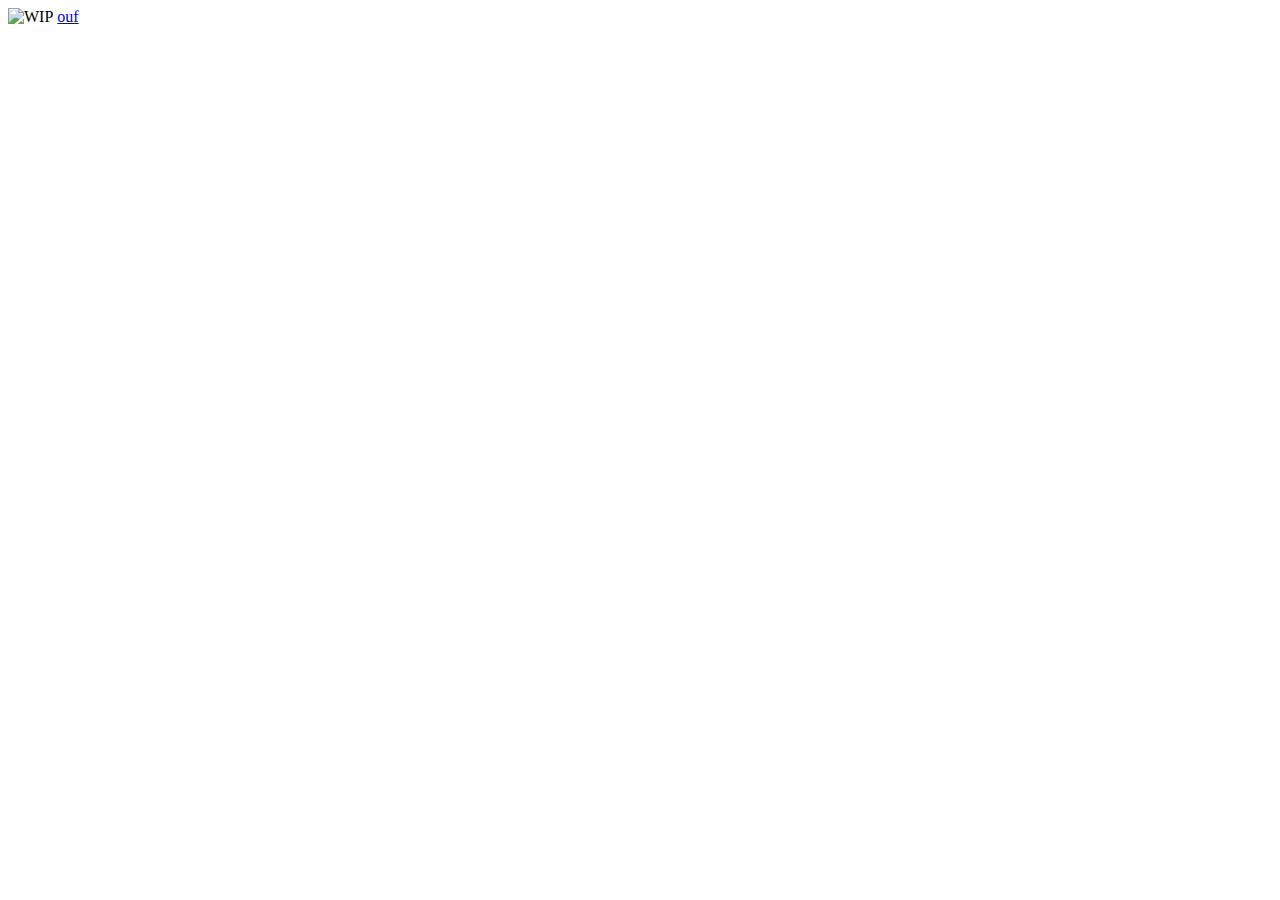
==== index.html @ 1f527f54 "Update index.html" ====
<!doctype html>

<html lang="en">
<head>
  <meta charset="utf-8">

  <title>The HTML5 Herald</title>
  <meta name="description" content="The HTML5 Herald">
  <meta name="author" content="SitePoint">

  <link rel="stylesheet" href="css/styles.css?v=1.0">

</head>

<body>
  <img src="https://logistique-pour-tous.fr/wp-content/uploads/2016/12/WIP_3.png" alt="WIP">
  <a href="test.html"> ouf </a>
  <script src="js/scripts.js"></script>
</body>
</html>
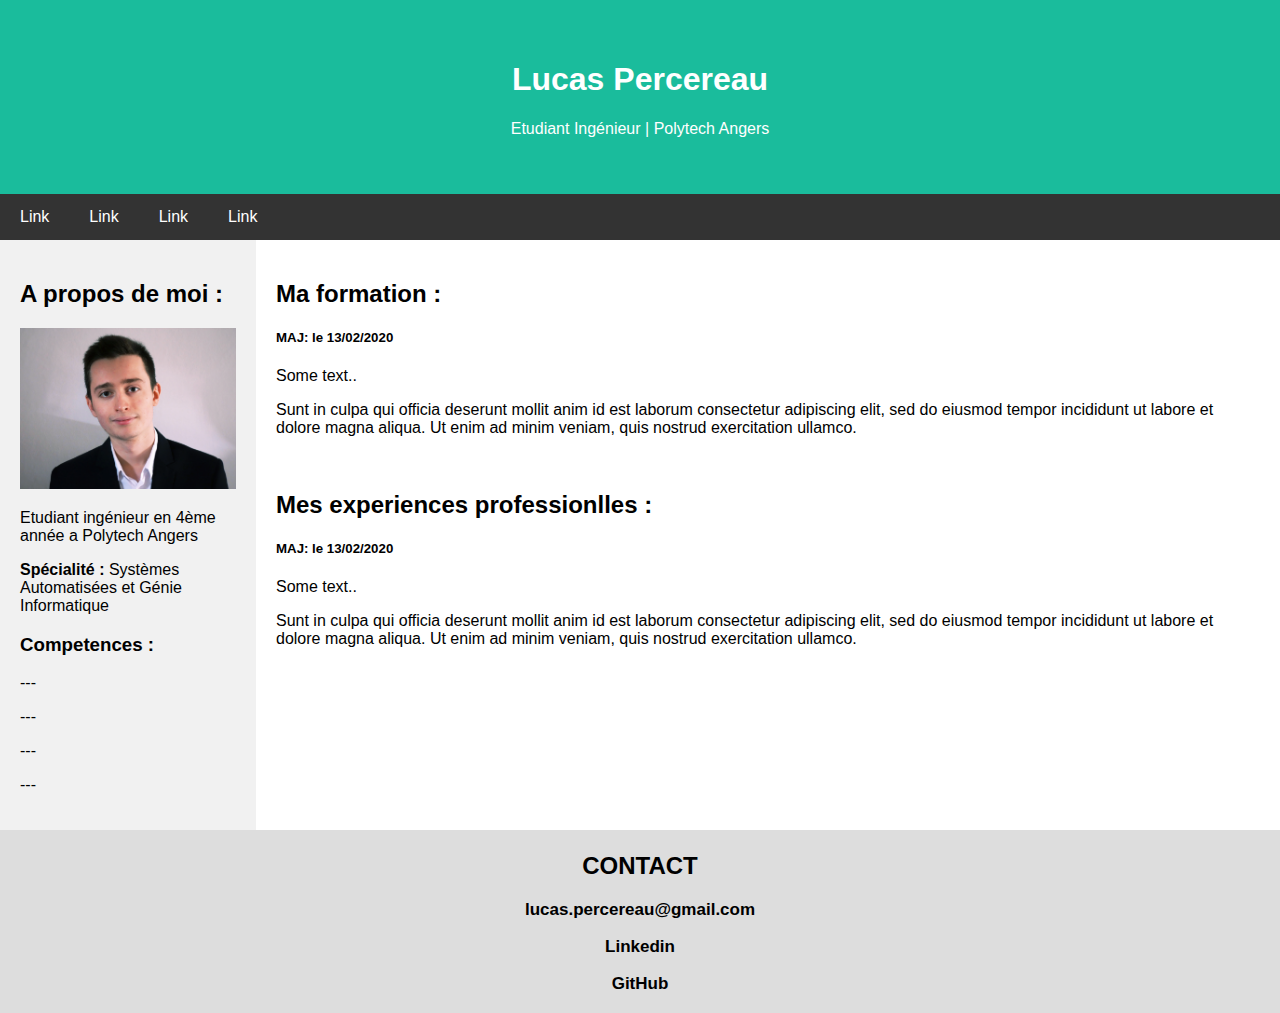
==== commit c069e34e: "feuille css" ====
--- a/index.html
+++ b/index.html
@@ -1,20 +1,61 @@
-<!doctype html>
 
-<html lang="en">
-<head>
-  <meta charset="utf-8">
+<!DOCTYPE html>
+<html>
+	<head>
+		<title>Page Title</title>
+		<link rel="stylesheet" type="text/css" href="cssIndex.css">
+		<meta charset="UTF-8">
+		<meta name="viewport" content="width=device-width, initial-scale=1">
+	</head>
+	<body>
 
-  <title>The HTML5 Herald</title>
-  <meta name="description" content="The HTML5 Herald">
-  <meta name="author" content="SitePoint">
+	<!-- Header -->
+	<div class="header">
+	  <h1>Lucas Percereau</h1>
+	  <p>Etudiant Ingénieur | Polytech Angers</p>
+	</div>
 
-  <link rel="stylesheet" href="css/styles.css?v=1.0">
+	<!-- Navigation Bar -->
+	<div class="navbar">
+	  <a href="#">Link</a>
+	  <a href="#">Link</a>
+	  <a href="#">Link</a>
+	  <a href="#">Link</a>
+	</div>
 
-</head>
+	<!-- The flexible grid (content) -->
+	<div class="row">
+	  <div class="side">
+	    <h2>A propos de moi :</h2>
+	    <img class="img" src="pp.png"alt="photo de profil">
+	    <p>Etudiant ingénieur en 4ème année a Polytech Angers</p>
+	    <p><b>Spécialité : </b>Systèmes Automatisées et Génie Informatique</p>
+	    <h3>Competences :</h3>
+	    <p>---</p>
+	    <p>---</p>
+	    <p>---</p>
+	    <p>---</p>    
+	  </div>
+	  <div class="main">
+	    <h2>Ma formation : </h2>
+	    <h5>MAJ: le 13/02/2020</h5>
+	    <p>Some text..</p>
+	    <p>Sunt in culpa qui officia deserunt mollit anim id est laborum consectetur adipiscing elit, sed do eiusmod tempor incididunt ut labore et dolore magna aliqua. Ut enim ad minim veniam, quis nostrud exercitation ullamco.</p>
+	    <br>
+	    <h2>Mes experiences professionlles :</h2>
+	    <h5>MAJ: le 13/02/2020</h5>
+	    <p>Some text..</p>
+	    <p>Sunt in culpa qui officia deserunt mollit anim id est laborum consectetur adipiscing elit, sed do eiusmod tempor incididunt ut labore et dolore magna aliqua. Ut enim ad minim veniam, quis nostrud exercitation ullamco.</p>
+	  </div>
+	</div>
 
-<body>
-  <img src="https://logistique-pour-tous.fr/wp-content/uploads/2016/12/WIP_3.png" alt="WIP">
-  <a href="test.html"> ouf </a>
-  <script src="js/scripts.js"></script>
-</body>
+	<!-- Footer -->
+	<div class="footer">
+	  <h2>CONTACT</h1>
+	  <h3>lucas.percereau@gmail.com</h3>
+	  <h3><a href="https://www.linkedin.com/in/lucas-percereau/">Linkedin</a><h3>
+	  <h3><a href="https://github.com/LucasPercereau">GitHub</a></h3>
+	</div>
+
+	</body>
 </html>
--- a/cssIndex.css
+++ b/cssIndex.css
@@ -0,0 +1,93 @@
+* {
+  box-sizing: border-box;
+}
+
+/* Style the body */
+body {
+  font-family: Arial;
+  margin: 0;
+}
+
+/* Header/logo Title */
+.header {
+  padding: 40px;
+  text-align: center;
+  background: #1abc9c;
+  color: white;
+}
+
+/* Style the top navigation bar */
+.navbar {
+  display: flex;
+  background-color: #333;
+}
+
+/* Style the navigation bar links */
+.navbar a {
+  color: white;
+  padding: 14px 20px;
+  text-decoration: none;
+  text-align: center;
+}
+.navbar a:hover {
+  background-color: #ddd;
+  color: black;
+}
+
+/* Column container */
+.row {  
+  display: flex;
+  flex-wrap: wrap;
+}
+
+/* Create two unequal columns that sits next to each other */
+/* Sidebar/left column */
+.side {
+  flex: 20%;
+  background-color: #f1f1f1;
+  padding: 20px;
+}
+
+/* Main column */
+.main {
+  flex: 80%;
+  background-color: white;
+  padding: 20px;
+}
+
+/* Fake image, just for this example */
+.fakeimg {
+  background-color: #aaa;
+  width: 100%;
+  padding: 20px;
+}
+.img {
+  max-width: 100%;
+}
+
+/* Footer */
+.footer {
+  padding: 2px;
+  text-align: center;
+  background: #ddd;
+}
+.footer a {
+  color: black;
+  text-decoration: none;
+}
+.footer h3 {
+  color: black;
+  text-align: center;
+  font-size: 17px;
+}
+.footer a:hover {
+  background-color: #AAA7A7;
+  color: white;
+}
+
+/* Responsive layout - when the screen is less than 700px wide, make the two columns stack on top of each other instead of next to each other */
+@media screen and (max-width: 700px) {
+  .row, .navbar {   
+    flex-direction: column;
+  }
+}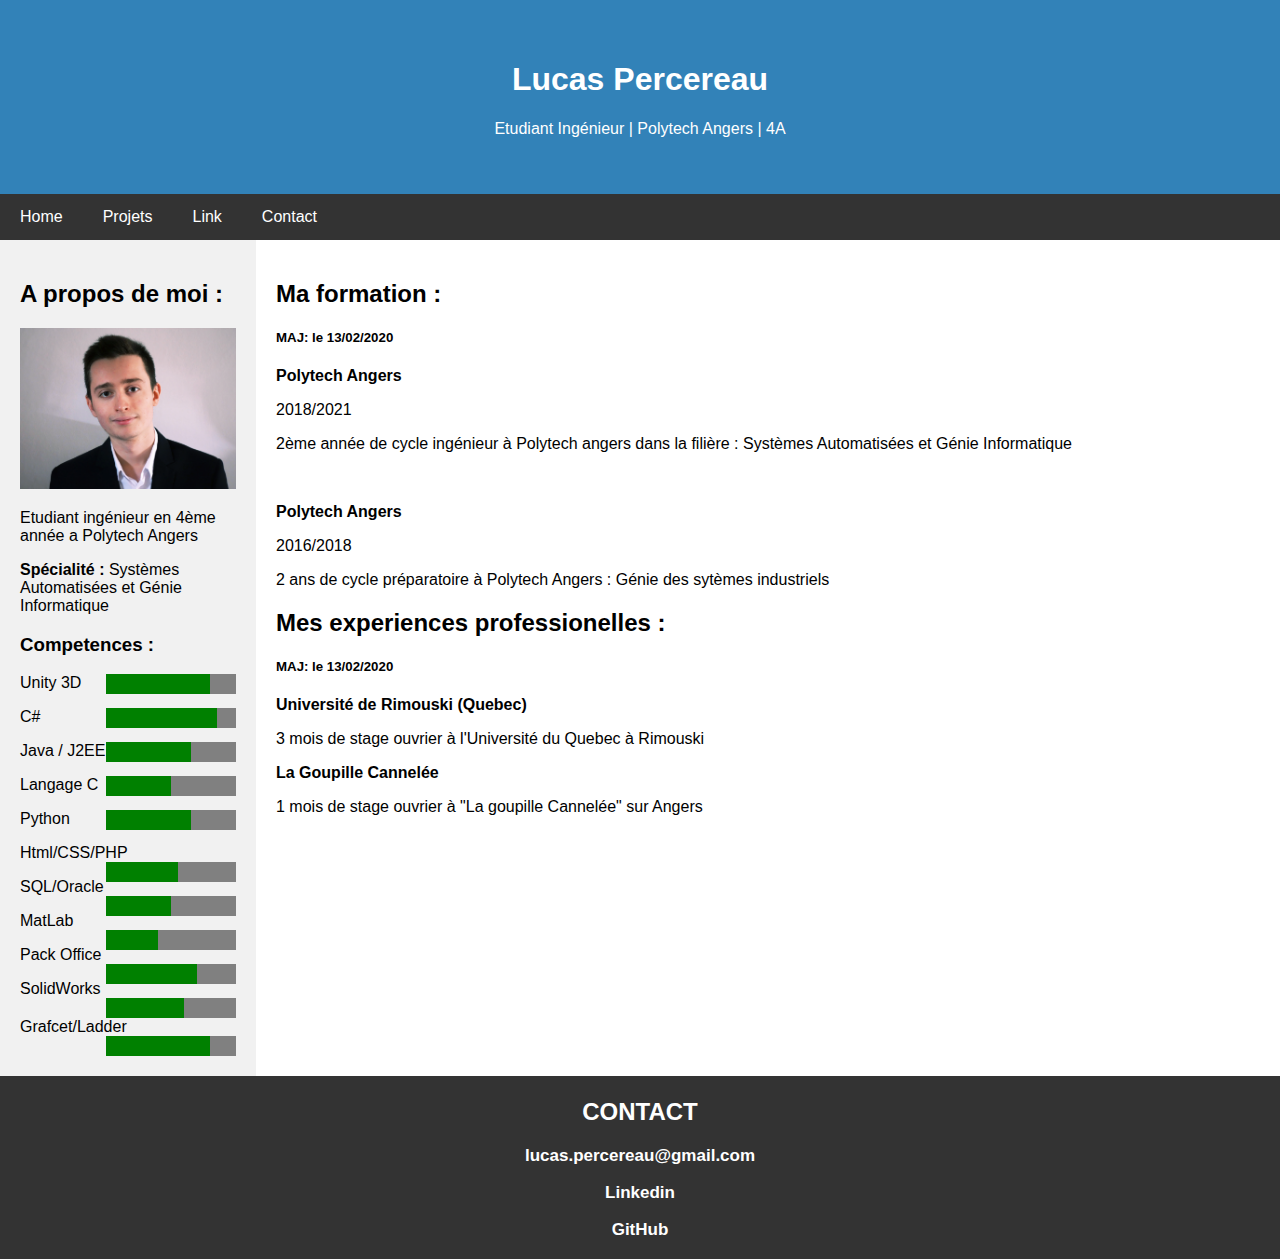
==== commit ca1cfed5: "progres" ====
--- a/index.html
+++ b/index.html
@@ -2,7 +2,7 @@
 <!DOCTYPE html>
 <html>
 	<head>
-		<title>Page Title</title>
+		<title>Percereau Lucas's website</title>
 		<link rel="stylesheet" type="text/css" href="cssIndex.css">
 		<meta charset="UTF-8">
 		<meta name="viewport" content="width=device-width, initial-scale=1">
@@ -12,15 +12,15 @@
 	<!-- Header -->
 	<div class="header">
 	  <h1>Lucas Percereau</h1>
-	  <p>Etudiant Ingénieur | Polytech Angers</p>
+	  <p>Etudiant Ingénieur | Polytech Angers | 4A </p>
 	</div>
 
 	<!-- Navigation Bar -->
 	<div class="navbar">
+	  <a href="./index.html">Home</a>
+	  <a href="./projets.html">Projets</a>
 	  <a href="#">Link</a>
-	  <a href="#">Link</a>
-	  <a href="#">Link</a>
-	  <a href="#">Link</a>
+	  <a href="#bottom">Contact</a>	  
 	</div>
 
 	<!-- The flexible grid (content) -->
@@ -31,21 +31,34 @@
 	    <p>Etudiant ingénieur en 4ème année a Polytech Angers</p>
 	    <p><b>Spécialité : </b>Systèmes Automatisées et Génie Informatique</p>
 	    <h3>Competences :</h3>
-	    <p>---</p>
-	    <p>---</p>
-	    <p>---</p>
-	    <p>---</p>    
+	    <p>Unity 3D  <progress id="progress" max="100" value="80"></p>
+	    <p>C#  <progress id="progress" max="100" value="85"></p>
+	    <p>Java / J2EE  <progress id="progress" max="100" value="65"></p>
+	    <p>Langage C  <progress id="progress" max="100" value="50"></p>
+	    <p>Python  <progress id="progress" max="100" value="65"></p> 
+	    <p>Html/CSS/PHP  <progress id="progress" max="100" value="55"></p> 
+	    <p>SQL/Oracle  <progress id="progress" max="100" value="50"></p> 
+	    <p>MatLab  <progress id="progress" max="100" value="40"></p> 
+	    <p>Pack Office  <progress id="progress" max="100" value="70"></p> 
+	    <p>SolidWorks  <progress id="progress" max="100" value="60"></p>
+	    <p>Grafcet/Ladder  <progress id="progress" max="100" value="80"></p>      
 	  </div>
 	  <div class="main">
 	    <h2>Ma formation : </h2>
 	    <h5>MAJ: le 13/02/2020</h5>
-	    <p>Some text..</p>
-	    <p>Sunt in culpa qui officia deserunt mollit anim id est laborum consectetur adipiscing elit, sed do eiusmod tempor incididunt ut labore et dolore magna aliqua. Ut enim ad minim veniam, quis nostrud exercitation ullamco.</p>
+	    <p><b>Polytech Angers</b></p>
+	    <p>2018/2021</p>
+	    <p>2ème année de cycle ingénieur à Polytech angers dans la filière : Systèmes Automatisées et Génie Informatique</p>
 	    <br>
-	    <h2>Mes experiences professionlles :</h2>
+	    <p><b>Polytech Angers</b></p>
+	    <p>2016/2018</p>
+	    <p>2 ans de cycle préparatoire à Polytech Angers : Génie des sytèmes industriels</p>
+	    <h2>Mes experiences professionelles :</h2>
 	    <h5>MAJ: le 13/02/2020</h5>
-	    <p>Some text..</p>
-	    <p>Sunt in culpa qui officia deserunt mollit anim id est laborum consectetur adipiscing elit, sed do eiusmod tempor incididunt ut labore et dolore magna aliqua. Ut enim ad minim veniam, quis nostrud exercitation ullamco.</p>
+	    <p><b>Université de Rimouski (Quebec)</b></p>
+	    <p>3 mois de stage ouvrier à l'Université du Quebec à Rimouski</p>
+	    <p><b>La Goupille Cannelée</b></p>
+	    <p>1 mois de stage ouvrier à "La goupille Cannelée" sur Angers</p>
 	  </div>
 	</div>
 
@@ -54,7 +67,7 @@
 	  <h2>CONTACT</h1>
 	  <h3>lucas.percereau@gmail.com</h3>
 	  <h3><a href="https://www.linkedin.com/in/lucas-percereau/">Linkedin</a><h3>
-	  <h3><a href="https://github.com/LucasPercereau">GitHub</a></h3>
+	  <h3><a id="bottom" href="https://github.com/LucasPercereau">GitHub</a></h3>
 	</div>
 
 	</body>
--- a/cssIndex.css
+++ b/cssIndex.css
@@ -12,7 +12,7 @@
 .header {
   padding: 40px;
   text-align: center;
-  background: #1abc9c;
+  background: #3282b8;
   color: white;
 }
 
@@ -40,6 +40,15 @@
   flex-wrap: wrap;
 }
 
+progress{
+  /* Reset the default appearance */
+  -webkit-appearance: none;
+  appearance: none;
+  float: right;
+  width: 130px;
+  height: 20px;
+}
+
 /* Create two unequal columns that sits next to each other */
 /* Sidebar/left column */
 .side {
@@ -55,13 +64,10 @@
   padding: 20px;
 }
 
-/* Fake image, just for this example */
-.fakeimg {
-  background-color: #aaa;
-  width: 100%;
-  padding: 20px;
+.img {
+  max-width: 100%;
 }
-.img {
+.imgPyPong {
   max-width: 100%;
 }
 
@@ -69,14 +75,15 @@
 .footer {
   padding: 2px;
   text-align: center;
-  background: #ddd;
+  background: #333;
+  color: white;
 }
 .footer a {
-  color: black;
+  color: white;
   text-decoration: none;
 }
 .footer h3 {
-  color: black;
+  color: white;
   text-align: center;
   font-size: 17px;
 }
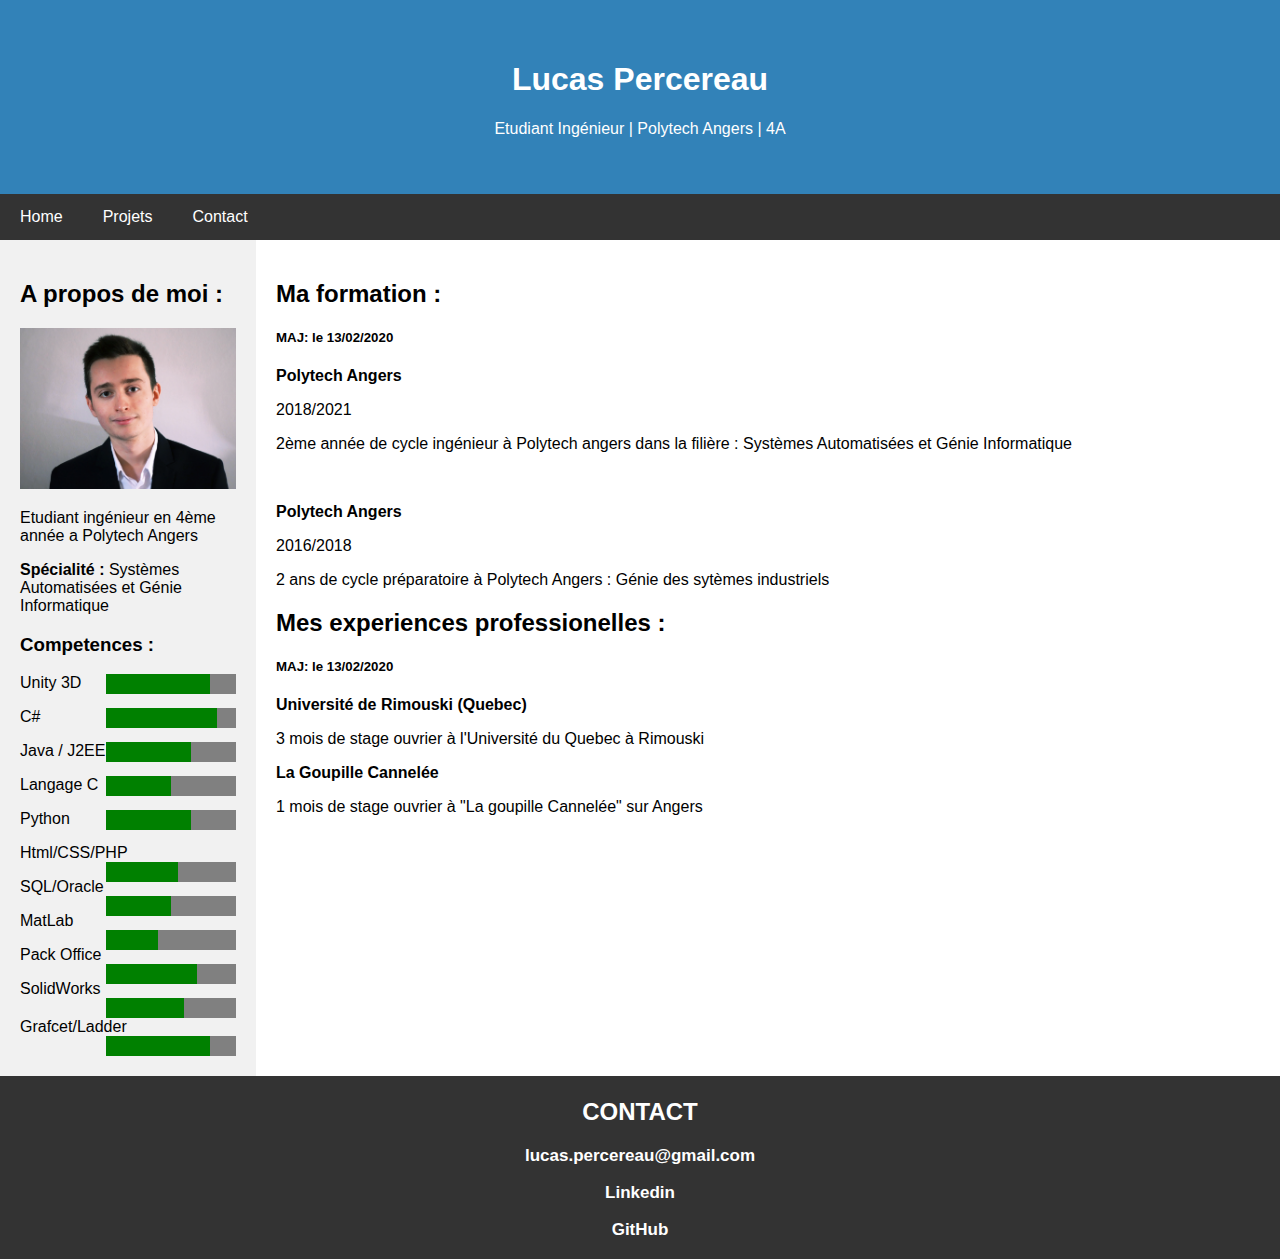
==== commit 51eb9d19: "Yod game" ====
--- a/index.html
+++ b/index.html
@@ -1,6 +1,6 @@
 
 <!DOCTYPE html>
-<html>
+<html lang="fr">
 	<head>
 		<title>Percereau Lucas's website</title>
 		<link rel="stylesheet" type="text/css" href="cssIndex.css">
@@ -19,7 +19,6 @@
 	<div class="navbar">
 	  <a href="./index.html">Home</a>
 	  <a href="./projets.html">Projets</a>
-	  <a href="#">Link</a>
 	  <a href="#bottom">Contact</a>	  
 	</div>
 
@@ -27,21 +26,21 @@
 	<div class="row">
 	  <div class="side">
 	    <h2>A propos de moi :</h2>
-	    <img class="img" src="pp.png"alt="photo de profil">
+	    <img class="img" src="pp.png" alt="photo de profil">
 	    <p>Etudiant ingénieur en 4ème année a Polytech Angers</p>
 	    <p><b>Spécialité : </b>Systèmes Automatisées et Génie Informatique</p>
 	    <h3>Competences :</h3>
-	    <p>Unity 3D  <progress id="progress" max="100" value="80"></p>
-	    <p>C#  <progress id="progress" max="100" value="85"></p>
-	    <p>Java / J2EE  <progress id="progress" max="100" value="65"></p>
-	    <p>Langage C  <progress id="progress" max="100" value="50"></p>
-	    <p>Python  <progress id="progress" max="100" value="65"></p> 
-	    <p>Html/CSS/PHP  <progress id="progress" max="100" value="55"></p> 
-	    <p>SQL/Oracle  <progress id="progress" max="100" value="50"></p> 
-	    <p>MatLab  <progress id="progress" max="100" value="40"></p> 
-	    <p>Pack Office  <progress id="progress" max="100" value="70"></p> 
-	    <p>SolidWorks  <progress id="progress" max="100" value="60"></p>
-	    <p>Grafcet/Ladder  <progress id="progress" max="100" value="80"></p>      
+	    <p>Unity 3D  <progress id="progress1" max="100" value="80"></progress></p>
+	    <p>C#  <progress id="progress2" max="100" value="85"></progress></p>
+	    <p>Java / J2EE  <progress id="progress3" max="100" value="65"></progress></p>
+	    <p>Langage C  <progress id="progress4" max="100" value="50"></progress></p>
+	    <p>Python  <progress id="progress5" max="100" value="65"></progress></p> 
+	    <p>Html/CSS/PHP  <progress id="progress6" max="100" value="55"></progress></p> 
+	    <p>SQL/Oracle  <progress id="progress7" max="100" value="50"></progress></p> 
+	    <p>MatLab  <progress id="progress8" max="100" value="40"></progress></p> 
+	    <p>Pack Office  <progress id="progress9" max="100" value="70"></progress></p> 
+	    <p>SolidWorks  <progress id="progress10" max="100" value="60"></progress></p>
+	    <p>Grafcet/Ladder  <progress id="progress11" max="100" value="80"></progress></p>      
 	  </div>
 	  <div class="main">
 	    <h2>Ma formation : </h2>
@@ -64,9 +63,9 @@
 
 	<!-- Footer -->
 	<div class="footer">
-	  <h2>CONTACT</h1>
+	  <h2>CONTACT</h2>
 	  <h3>lucas.percereau@gmail.com</h3>
-	  <h3><a href="https://www.linkedin.com/in/lucas-percereau/">Linkedin</a><h3>
+	  <h3><a href="https://www.linkedin.com/in/lucas-percereau/">Linkedin</a></h3>
 	  <h3><a id="bottom" href="https://github.com/LucasPercereau">GitHub</a></h3>
 	</div>
 
--- a/cssIndex.css
+++ b/cssIndex.css
@@ -63,12 +63,25 @@
   background-color: white;
   padding: 20px;
 }
+.main a {
+  color: black;
+  padding: 5px 5px;
+  text-decoration: none;
+  text-align: center;
+}
+.main a:hover {
+  background-color: #AAA7A7;
+  color: white;
+}
 
 .img {
   max-width: 100%;
 }
 .imgPyPong {
   max-width: 100%;
+}
+.imgYodGame {
+  max-width: 50%;
 }
 
 /* Footer */
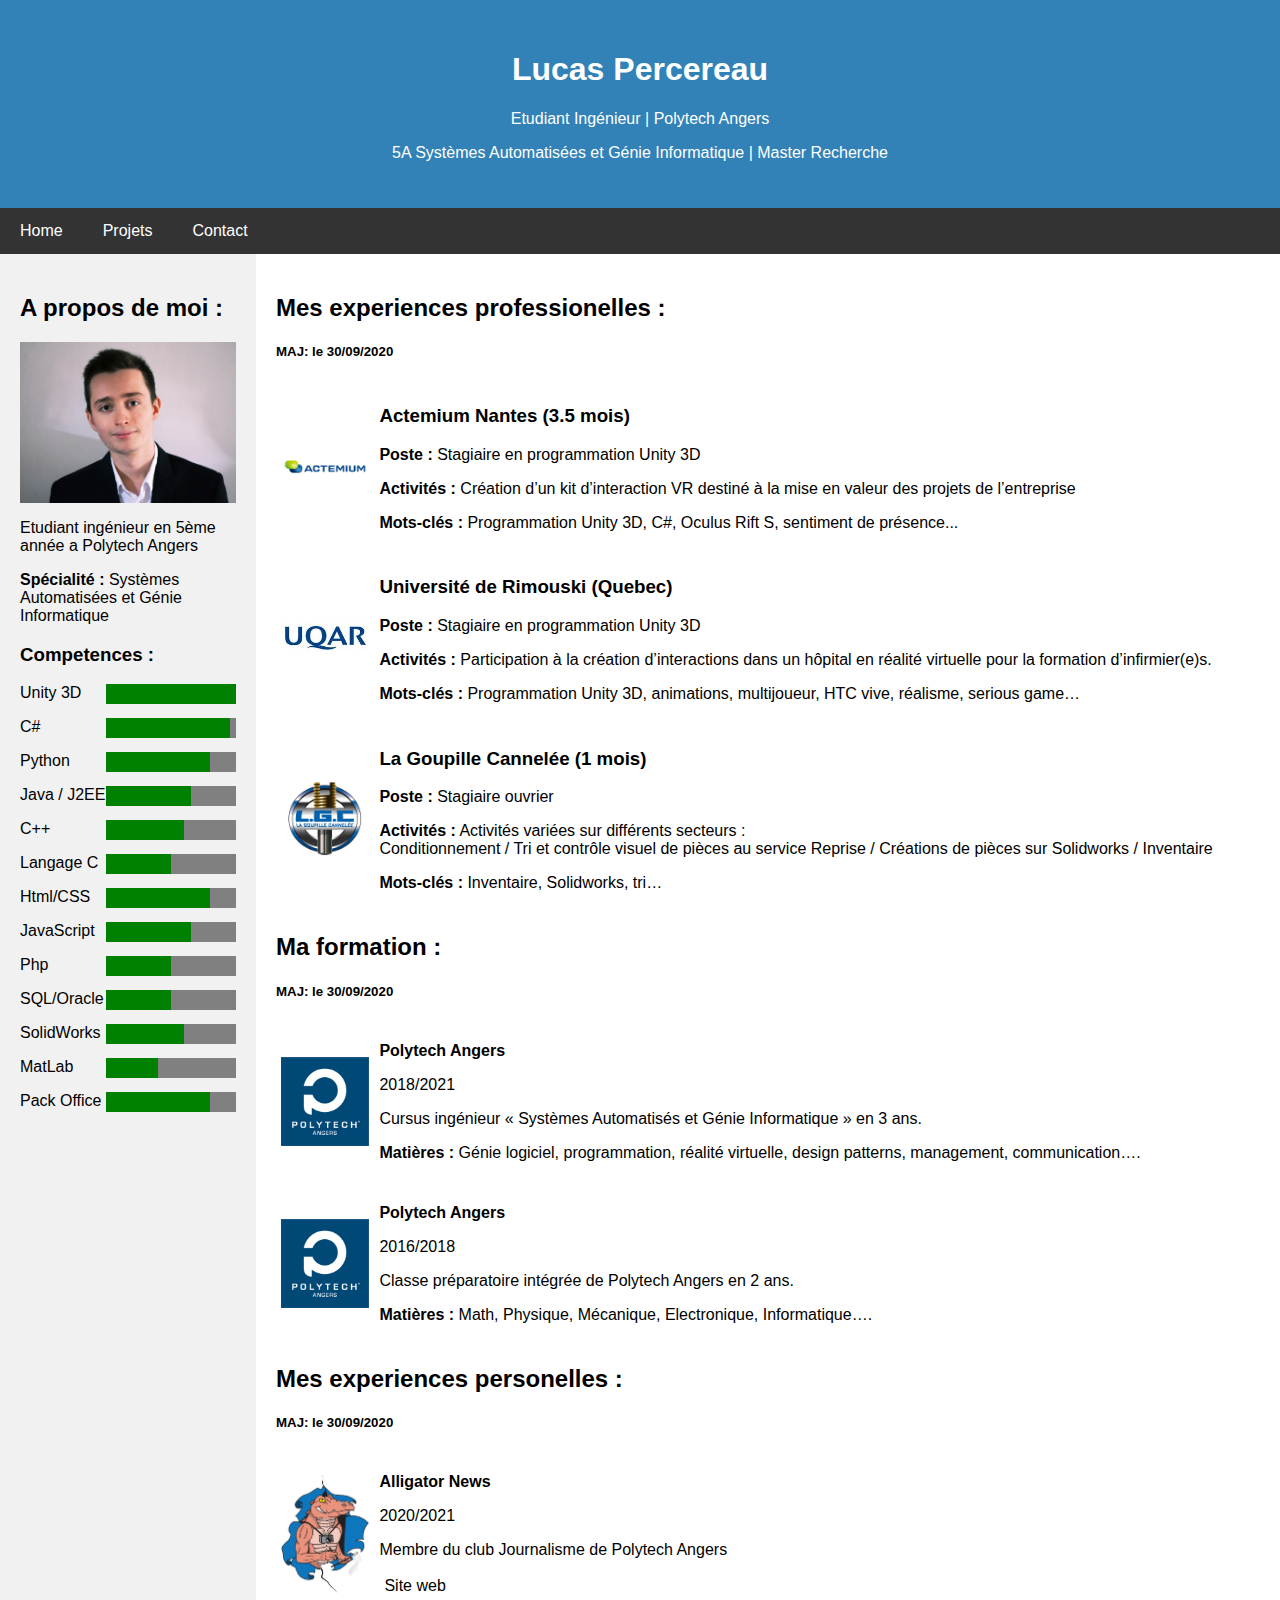
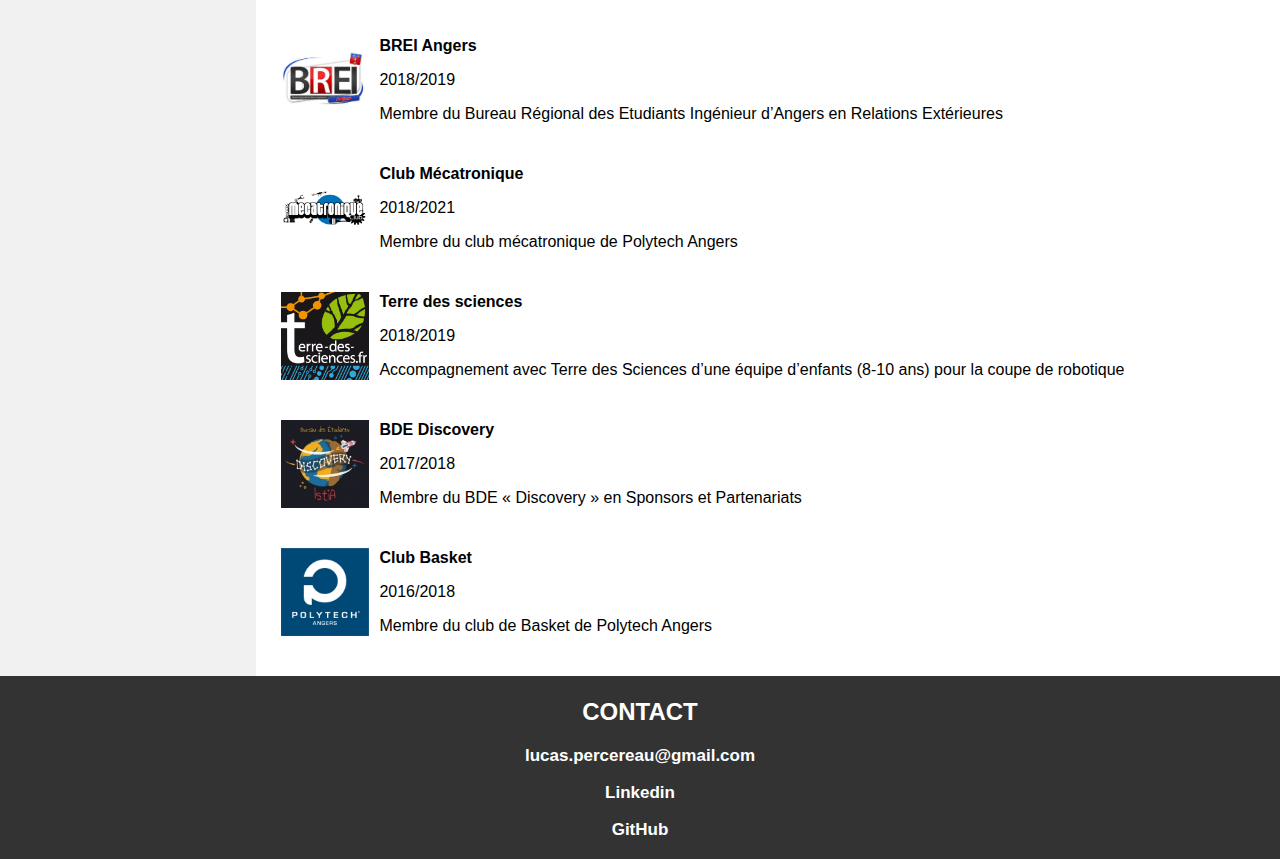
==== commit bfe572ae: "big maj" ====
--- a/index.html
+++ b/index.html
@@ -12,7 +12,8 @@
 	<!-- Header -->
 	<div class="header">
 	  <h1>Lucas Percereau</h1>
-	  <p>Etudiant Ingénieur | Polytech Angers | 4A </p>
+	  <p>Etudiant Ingénieur | Polytech Angers</p>
+	  <p>5A Systèmes Automatisées et Génie Informatique | Master Recherche</p>
 	</div>
 
 	<!-- Navigation Bar -->
@@ -24,40 +25,164 @@
 
 	<!-- The flexible grid (content) -->
 	<div class="row">
-	  <div class="side">
-	    <h2>A propos de moi :</h2>
-	    <img class="img" src="pp.png" alt="photo de profil">
-	    <p>Etudiant ingénieur en 4ème année a Polytech Angers</p>
-	    <p><b>Spécialité : </b>Systèmes Automatisées et Génie Informatique</p>
-	    <h3>Competences :</h3>
-	    <p>Unity 3D  <progress id="progress1" max="100" value="80"></progress></p>
-	    <p>C#  <progress id="progress2" max="100" value="85"></progress></p>
-	    <p>Java / J2EE  <progress id="progress3" max="100" value="65"></progress></p>
-	    <p>Langage C  <progress id="progress4" max="100" value="50"></progress></p>
-	    <p>Python  <progress id="progress5" max="100" value="65"></progress></p> 
-	    <p>Html/CSS/PHP  <progress id="progress6" max="100" value="55"></progress></p> 
-	    <p>SQL/Oracle  <progress id="progress7" max="100" value="50"></progress></p> 
-	    <p>MatLab  <progress id="progress8" max="100" value="40"></progress></p> 
-	    <p>Pack Office  <progress id="progress9" max="100" value="70"></progress></p> 
-	    <p>SolidWorks  <progress id="progress10" max="100" value="60"></progress></p>
-	    <p>Grafcet/Ladder  <progress id="progress11" max="100" value="80"></progress></p>      
-	  </div>
-	  <div class="main">
-	    <h2>Ma formation : </h2>
-	    <h5>MAJ: le 13/02/2020</h5>
-	    <p><b>Polytech Angers</b></p>
-	    <p>2018/2021</p>
-	    <p>2ème année de cycle ingénieur à Polytech angers dans la filière : Systèmes Automatisées et Génie Informatique</p>
-	    <br>
-	    <p><b>Polytech Angers</b></p>
-	    <p>2016/2018</p>
-	    <p>2 ans de cycle préparatoire à Polytech Angers : Génie des sytèmes industriels</p>
-	    <h2>Mes experiences professionelles :</h2>
-	    <h5>MAJ: le 13/02/2020</h5>
-	    <p><b>Université de Rimouski (Quebec)</b></p>
-	    <p>3 mois de stage ouvrier à l'Université du Quebec à Rimouski</p>
-	    <p><b>La Goupille Cannelée</b></p>
-	    <p>1 mois de stage ouvrier à "La goupille Cannelée" sur Angers</p>
+
+		<div class="side">
+			<h2>A propos de moi :</h2>
+			<img class="img" src="pp.png" alt="photo de profil">
+			<p>Etudiant ingénieur en 5ème année a Polytech Angers</p>
+			<p><b>Spécialité : </b>Systèmes Automatisées et Génie Informatique</p>
+			<h3>Competences :</h3>
+			<p>Unity 3D  <progress id="progress1" max="100" value="100"></progress></p>
+			<p>C#  <progress id="progress2" max="100" value="95"></progress></p>
+			<p>Python  <progress id="progress3" max="100" value="80"></progress></p>
+			<p>Java / J2EE  <progress id="progress4" max="100" value="65"></progress></p>
+			<p>C++  <progress id="progress5" max="100" value="60"></progress></p>
+			<p>Langage C  <progress id="progress6" max="100" value="50"></progress></p>		 
+			<p>Html/CSS  <progress id="progress7" max="100" value="80"></progress></p> 
+			<p>JavaScript  <progress id="progress8" max="100" value="65"></progress></p> 
+			<p>Php  <progress id="progress9" max="100" value="50"></progress></p> 
+			<p>SQL/Oracle  <progress id="progress10" max="100" value="50"></progress></p> 
+			<p>SolidWorks  <progress id="progress11" max="100" value="60"></progress></p>
+			<p>MatLab  <progress id="progress12" max="100" value="40"></progress></p> 
+			<p>Pack Office  <progress id="progress13" max="100" value="80"></progress></p>   
+		</div>
+		  
+	  	<div class="main">
+			<h2>Mes experiences professionelles :</h2>
+			<h5>MAJ: le 30/09/2020</h5>	
+			<div class="experiencesPro">
+				<div class="experiencesProIcone">
+					<span class="helper"></span><img class="img" src="actemium.png" alt="Logo polyech">
+				</div>
+				<div class="experiencesProContent">
+					<p><h3>Actemium Nantes (3.5 mois)</h3></p>
+					<p><b>Poste :</b> Stagiaire en programmation Unity 3D</p> 					
+					<p><b>Activités :</b>
+					Création d’un kit d’interaction VR destiné à la mise en valeur des projets de l’entreprise
+					</p>
+					<p><b>Mots-clés : </b>Programmation Unity 3D, C#, Oculus Rift S, sentiment de présence...
+					</p>
+				</div>		   
+			</div>
+			<div class="experiencesPro">
+				<div class="experiencesProIcone">
+					<span class="helper"></span><img class="img" src="uqar.jpeg" alt="Logo polyech">
+				</div>
+				<div class="experiencesProContent">
+					<p><h3>Université de Rimouski (Quebec)</h3></p>
+					<p><b>Poste :</b> Stagiaire en programmation Unity 3D</p> 					
+					<p><b>Activités :</b>
+					Participation à la création d’interactions dans un hôpital en réalité virtuelle pour la formation d’infirmier(e)s. 
+					</p>
+					<p><b>Mots-clés : </b>Programmation Unity 3D, animations, multijoueur, HTC vive, réalisme, serious game…
+					</p>
+				</div>		   
+			</div>
+			<div class="experiencesPro">
+				<div class="experiencesProIcone">
+					<span class="helper"></span><img class="img" src="lgc.jpg" alt="Logo LGC">
+				</div>
+				<div class="experiencesProContent">
+					<p><h3>La Goupille Cannelée (1 mois)</h3></p>
+					<p><b>Poste :</b> Stagiaire ouvrier</p> 					
+					<p><b>Activités :</b>
+					Activités variées sur différents secteurs : 
+					<br>Conditionnement / Tri et contrôle visuel de pièces au service Reprise / Créations de pièces sur Solidworks / Inventaire  
+					</p>
+					<p><b>Mots-clés : </b>Inventaire, Solidworks, tri…
+					</p>			
+				</div>		   
+			</div>
+
+			<h2>Ma formation : </h2>
+			<h5>MAJ: le 30/09/2020</h5>
+			<div class="formation">
+				<div class="formationIcone">
+					<span class="helper"></span><img class="img" src="polytechLogo.jpg" alt="Logo polyech">
+				</div>
+				<div class="formationContent">
+					<p><b>Polytech Angers</b></p>
+					<p>2018/2021</p>
+					<p>Cursus ingénieur « Systèmes Automatisés et Génie Informatique » en 3 ans.</p>
+					<p><b>Matières : </b>Génie logiciel, programmation, réalité virtuelle, design patterns, management, communication….</p>					 
+				</div>		   
+			</div>
+			<div class="formation">
+				<div class="formationIcone">
+					<span class="helper"></span><img class="img" src="polytechLogo.jpg" alt="Logo polyech">
+				</div>
+				<div class="formationContent">
+					<p><b>Polytech Angers</b></p>
+					<p>2016/2018</p>
+					<p>Classe préparatoire intégrée de Polytech Angers en 2 ans.</p>
+					<p><b>Matières : </b>Math, Physique, Mécanique, Electronique, Informatique….</p>		
+				</div>		   
+			</div>
+
+			<h2>Mes experiences personelles :</h2>
+			<h5>MAJ: le 30/09/2020</h5>	
+			<div class="experiencesPerso">
+				<div class="experiencesPersoIcone">
+					<span class="helper"></span><img class="img" src="logo_alligator_news.png" alt="Logo Alligator News">
+				</div>
+				<div class="experiencesPersoContent">
+					<p><b>Alligator News</b></p>
+					<p>2020/2021</p>
+					<p>Membre du club Journalisme de Polytech Angers
+					<br><br><a href="https://alligator-news-polytech-angers.github.io/index.html">Site web</a>	
+					</p>
+				</div>		   
+			</div>
+			<div class="experiencesPerso">
+				<div class="experiencesPersoIcone">
+					<span class="helper"></span><img class="img" src="brei.jpg" alt="Logo BREI">
+				</div>
+				<div class="experiencesPersoContent">
+					<p><b>BREI Angers</b></p>
+					<p>2018/2019</p>
+					<p>Membre du Bureau Régional des Etudiants Ingénieur d’Angers en Relations Extérieures </p>
+				</div>		   
+			</div>
+			<div class="experiencesPerso">
+				<div class="experiencesPersoIcone">
+					<span class="helper"></span><img class="img" src="mecatro.png" alt="Logo Club mécatronique">
+				</div>
+				<div class="experiencesPersoContent">
+					<p><b>Club Mécatronique</b></p>
+					<p>2018/2021</p>
+					<p>Membre du club mécatronique de Polytech Angers</p>
+				</div>		   
+			</div>
+			<div class="experiencesPerso">
+				<div class="experiencesPersoIcone">
+					<span class="helper"></span><img class="img" src="terredessciences.png" alt="Logo Terre des sciences">
+				</div>
+				<div class="experiencesPersoContent">
+					<p><b>Terre des sciences</b></p>
+					<p>2018/2019</p>
+					<p>Accompagnement avec Terre des Sciences d’une équipe d’enfants (8-10 ans) pour la coupe de robotique</p>						
+				</div>		   
+			</div>
+			<div class="experiencesPerso">
+				<div class="experiencesPersoIcone">
+					<span class="helper"></span><img class="img" src="discovery.jpeg" alt="Logo discovery">
+				</div>
+				<div class="experiencesPersoContent">
+					<p><b>BDE Discovery</b></p>
+					<p>2017/2018</p>
+					<p>Membre du BDE « Discovery » en Sponsors et Partenariats </p>
+				</div>		   
+			</div>
+			<div class="experiencesPerso">
+				<div class="experiencesPersoIcone">
+					<span class="helper"></span><img class="img" src="polytechLogo.jpg" alt="Logo polyech">
+				</div>
+				<div class="experiencesPersoContent">
+					<p><b>Club Basket</b></p>
+					<p>2016/2018</p>
+					<p>Membre du club de Basket de Polytech Angers</p>
+				</div>		   
+			</div>								
 	  </div>
 	</div>
 
--- a/cssIndex.css
+++ b/cssIndex.css
@@ -10,7 +10,7 @@
 
 /* Header/logo Title */
 .header {
-  padding: 40px;
+  padding: 30px;
   text-align: center;
   background: #3282b8;
   color: white;
@@ -74,8 +74,55 @@
   color: white;
 }
 
+/*Div from main*/
+.formation {
+  display: flex;
+  flex-wrap: wrap;
+}
+.formationIcone {
+  flex: 10%;
+  padding: 5px;
+}
+.formationContent {
+  padding: 5px;
+  flex : 90%;
+}
+
+.experiencesPro {
+  display: flex;
+  flex-wrap: wrap;
+}
+.experiencesProIcone {
+  flex: 10%;
+  padding: 5px;
+}
+.experiencesProContent {
+  padding: 5px;
+  flex : 90%;
+}
+
+.experiencesPerso {
+  display: flex;
+  flex-wrap: wrap;
+}
+.experiencesPersoIcone {
+  flex: 10%;
+  padding: 5px;
+}
+.experiencesPersoContent {
+  padding: 5px;
+  flex : 90%;
+}
+
+/*Images*/
+.helper {
+  display: inline-block;
+  height: 100%;
+  vertical-align: middle;
+}
 .img {
   max-width: 100%;
+  vertical-align: middle;
 }
 .imgPyPong {
   max-width: 100%;
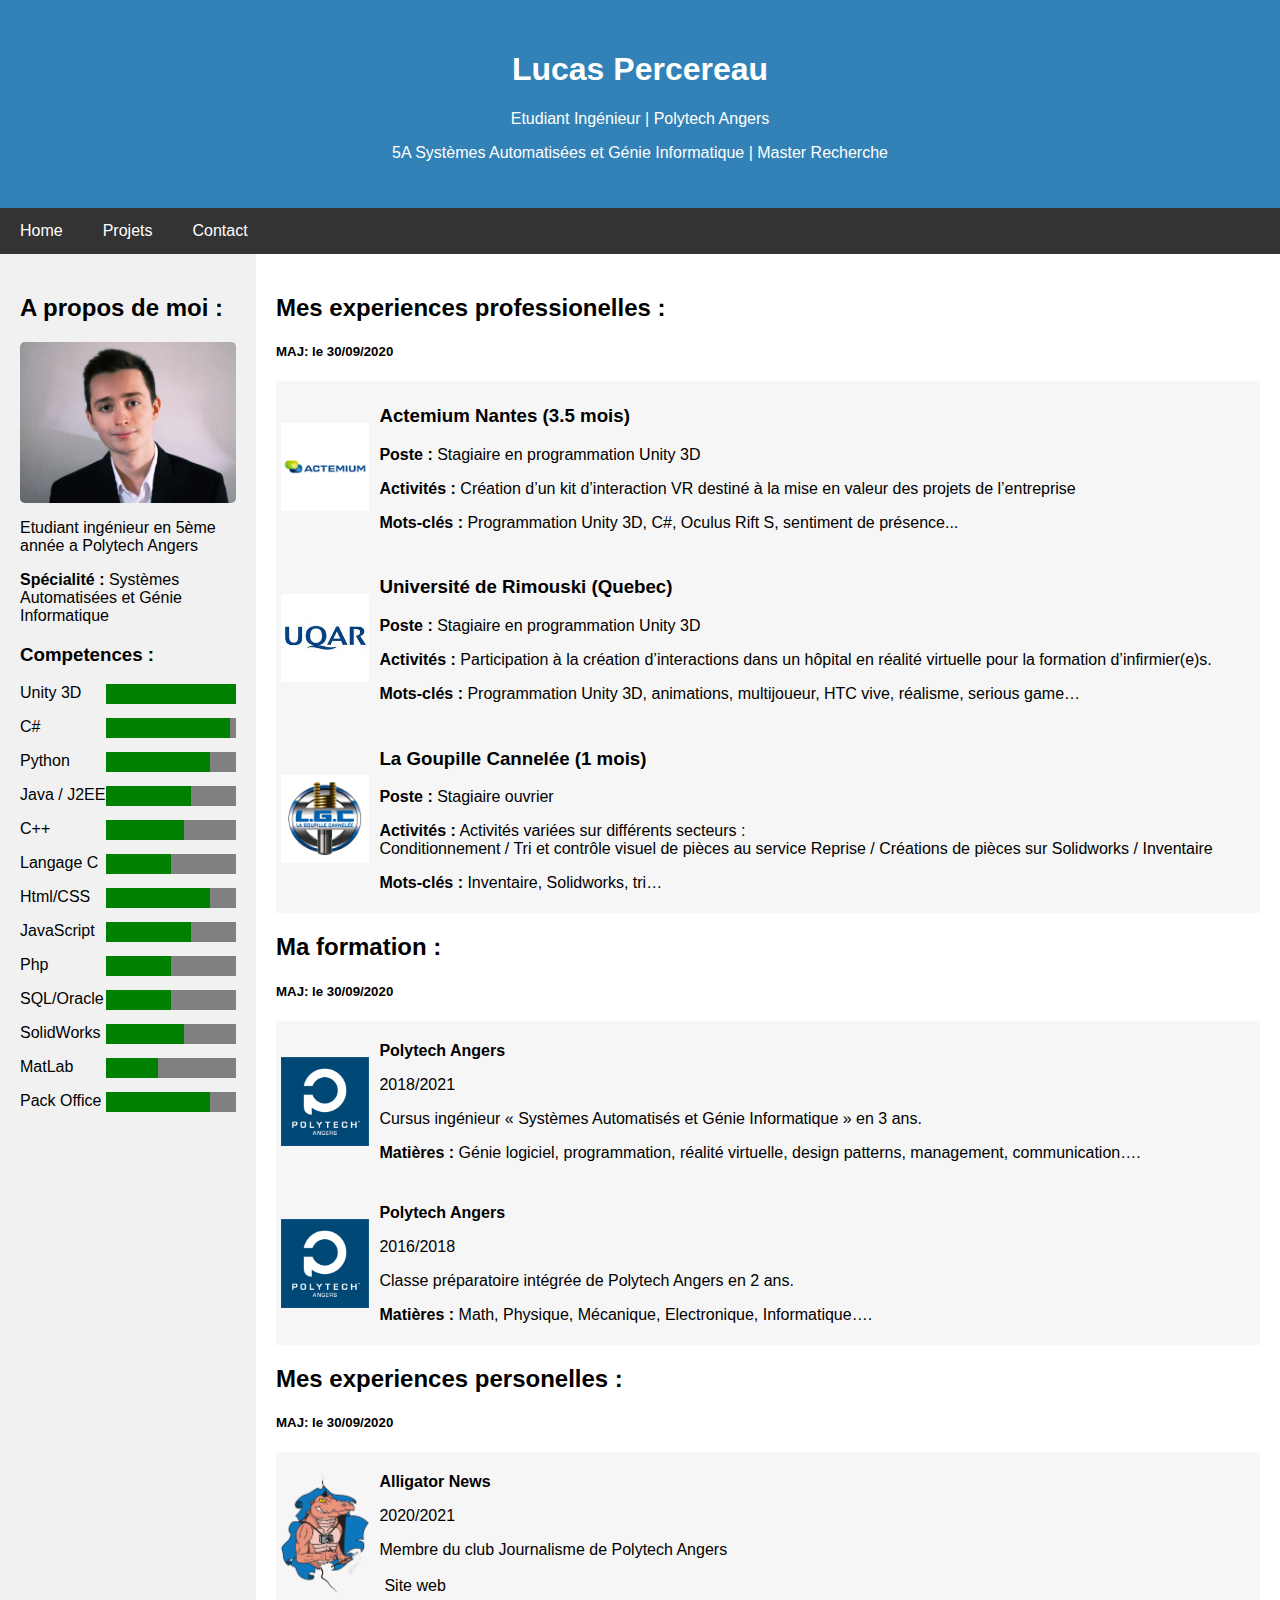
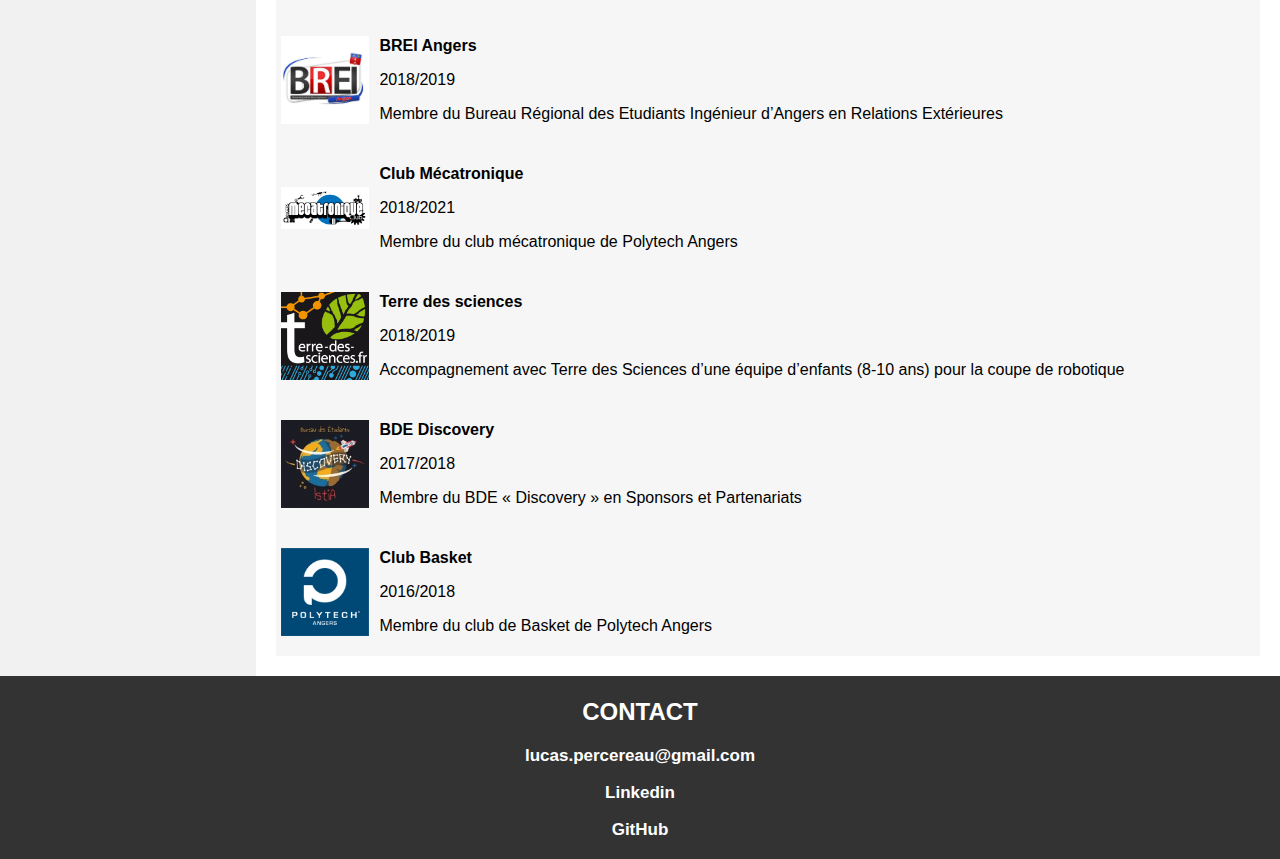
==== commit f560c6fd: "zoom" ====
--- a/index.html
+++ b/index.html
@@ -11,16 +11,16 @@
 
 	<!-- Header -->
 	<div class="header">
-	  <h1>Lucas Percereau</h1>
-	  <p>Etudiant Ingénieur | Polytech Angers</p>
-	  <p>5A Systèmes Automatisées et Génie Informatique | Master Recherche</p>
+	  	<h1>Lucas Percereau</h1>
+	 	<p>Etudiant Ingénieur | Polytech Angers</p>
+	  	<p>5A Systèmes Automatisées et Génie Informatique | Master Recherche</p>
 	</div>
 
 	<!-- Navigation Bar -->
 	<div class="navbar">
-	  <a href="./index.html">Home</a>
-	  <a href="./projets.html">Projets</a>
-	  <a href="#bottom">Contact</a>	  
+	  	<a href="./index.html">Home</a>
+	  	<a href="./projets.html">Projets</a>
+	  	<a href="#bottom">Contact</a>	  
 	</div>
 
 	<!-- The flexible grid (content) -->
@@ -52,7 +52,7 @@
 			<h5>MAJ: le 30/09/2020</h5>	
 			<div class="experiencesPro">
 				<div class="experiencesProIcone">
-					<span class="helper"></span><img class="img" src="actemium.png" alt="Logo polyech">
+					<span class="helper"></span><img class="img-home" src="actemium.png" alt="Logo polyech">
 				</div>
 				<div class="experiencesProContent">
 					<p><h3>Actemium Nantes (3.5 mois)</h3></p>
@@ -66,7 +66,7 @@
 			</div>
 			<div class="experiencesPro">
 				<div class="experiencesProIcone">
-					<span class="helper"></span><img class="img" src="uqar.jpeg" alt="Logo polyech">
+					<span class="helper"></span><img class="img-home" src="uqar.jpeg" alt="Logo polyech">
 				</div>
 				<div class="experiencesProContent">
 					<p><h3>Université de Rimouski (Quebec)</h3></p>
@@ -80,7 +80,7 @@
 			</div>
 			<div class="experiencesPro">
 				<div class="experiencesProIcone">
-					<span class="helper"></span><img class="img" src="lgc.jpg" alt="Logo LGC">
+					<span class="helper"></span><img class="img-home" src="lgc.jpg" alt="Logo LGC">
 				</div>
 				<div class="experiencesProContent">
 					<p><h3>La Goupille Cannelée (1 mois)</h3></p>
@@ -98,7 +98,7 @@
 			<h5>MAJ: le 30/09/2020</h5>
 			<div class="formation">
 				<div class="formationIcone">
-					<span class="helper"></span><img class="img" src="polytechLogo.jpg" alt="Logo polyech">
+					<span class="helper"></span><img class="img-home" src="polytechLogo.jpg" alt="Logo polyech">
 				</div>
 				<div class="formationContent">
 					<p><b>Polytech Angers</b></p>
@@ -109,7 +109,7 @@
 			</div>
 			<div class="formation">
 				<div class="formationIcone">
-					<span class="helper"></span><img class="img" src="polytechLogo.jpg" alt="Logo polyech">
+					<span class="helper"></span><img class="img-home" src="polytechLogo.jpg" alt="Logo polyech">
 				</div>
 				<div class="formationContent">
 					<p><b>Polytech Angers</b></p>
@@ -123,7 +123,7 @@
 			<h5>MAJ: le 30/09/2020</h5>	
 			<div class="experiencesPerso">
 				<div class="experiencesPersoIcone">
-					<span class="helper"></span><img class="img" src="logo_alligator_news.png" alt="Logo Alligator News">
+					<span class="helper"></span><img class="img-home" src="logo_alligator_news.png" alt="Logo Alligator News">
 				</div>
 				<div class="experiencesPersoContent">
 					<p><b>Alligator News</b></p>
@@ -135,7 +135,7 @@
 			</div>
 			<div class="experiencesPerso">
 				<div class="experiencesPersoIcone">
-					<span class="helper"></span><img class="img" src="brei.jpg" alt="Logo BREI">
+					<span class="helper"></span><img class="img-home" src="brei.jpg" alt="Logo BREI">
 				</div>
 				<div class="experiencesPersoContent">
 					<p><b>BREI Angers</b></p>
@@ -145,7 +145,7 @@
 			</div>
 			<div class="experiencesPerso">
 				<div class="experiencesPersoIcone">
-					<span class="helper"></span><img class="img" src="mecatro.png" alt="Logo Club mécatronique">
+					<span class="helper"></span><img class="img-home" src="mecatro.png" alt="Logo Club mécatronique">
 				</div>
 				<div class="experiencesPersoContent">
 					<p><b>Club Mécatronique</b></p>
@@ -155,7 +155,7 @@
 			</div>
 			<div class="experiencesPerso">
 				<div class="experiencesPersoIcone">
-					<span class="helper"></span><img class="img" src="terredessciences.png" alt="Logo Terre des sciences">
+					<span class="helper"></span><img class="img-home" src="terredessciences.png" alt="Logo Terre des sciences">
 				</div>
 				<div class="experiencesPersoContent">
 					<p><b>Terre des sciences</b></p>
@@ -165,7 +165,7 @@
 			</div>
 			<div class="experiencesPerso">
 				<div class="experiencesPersoIcone">
-					<span class="helper"></span><img class="img" src="discovery.jpeg" alt="Logo discovery">
+					<span class="helper"></span><img class="img-home" src="discovery.jpeg" alt="Logo discovery">
 				</div>
 				<div class="experiencesPersoContent">
 					<p><b>BDE Discovery</b></p>
@@ -175,7 +175,7 @@
 			</div>
 			<div class="experiencesPerso">
 				<div class="experiencesPersoIcone">
-					<span class="helper"></span><img class="img" src="polytechLogo.jpg" alt="Logo polyech">
+					<span class="helper"></span><img class="img-home" src="polytechLogo.jpg" alt="Logo polyech">
 				</div>
 				<div class="experiencesPersoContent">
 					<p><b>Club Basket</b></p>
--- a/cssIndex.css
+++ b/cssIndex.css
@@ -2,13 +2,17 @@
   box-sizing: border-box;
 }
 
+/******************/
 /* Style the body */
+/******************/
 body {
   font-family: Arial;
   margin: 0;
 }
 
+/*********************/
 /* Header/logo Title */
+/*********************/
 .header {
   padding: 30px;
   text-align: center;
@@ -16,13 +20,17 @@
   color: white;
 }
 
+/********************************/
 /* Style the top navigation bar */
+/********************************/
 .navbar {
   display: flex;
   background-color: #333;
 }
 
+/**********************************/
 /* Style the navigation bar links */
+/**********************************/
 .navbar a {
   color: white;
   padding: 14px 20px;
@@ -34,7 +42,9 @@
   color: black;
 }
 
+/********************/
 /* Column container */
+/********************/
 .row {  
   display: flex;
   flex-wrap: wrap;
@@ -49,15 +59,19 @@
   height: 20px;
 }
 
+/***********************************************************/
 /* Create two unequal columns that sits next to each other */
 /* Sidebar/left column */
+/***********************************************************/
 .side {
   flex: 20%;
   background-color: #f1f1f1;
   padding: 20px;
 }
 
+/***************/
 /* Main column */
+/***************/
 .main {
   flex: 80%;
   background-color: white;
@@ -74,10 +88,13 @@
   color: white;
 }
 
+/****************/
 /*Div from main*/
+/****************/
 .formation {
   display: flex;
   flex-wrap: wrap;
+  background-color: #f6f6f6;
 }
 .formationIcone {
   flex: 10%;
@@ -91,6 +108,7 @@
 .experiencesPro {
   display: flex;
   flex-wrap: wrap;
+  background-color: #f6f6f6;
 }
 .experiencesProIcone {
   flex: 10%;
@@ -104,6 +122,7 @@
 .experiencesPerso {
   display: flex;
   flex-wrap: wrap;
+  background-color: #f6f6f6;
 }
 .experiencesPersoIcone {
   flex: 10%;
@@ -114,24 +133,115 @@
   flex : 90%;
 }
 
+.projet {
+  display: flex;
+  flex-wrap: wrap;
+  flex-direction: column;
+}
+.projetTitle {
+  padding: 5px;
+  background-color: #d9ecf2;
+  text-align: center;
+}
+.projetDescription {
+  padding: 5px;
+  background-color: #f6f6f6;
+}
+.projetIllustration {
+  padding: 5px;
+  background-color: #f6f6f6;
+}
+
+/********/
 /*Images*/
+/********/
 .helper {
   display: inline-block;
   height: 100%;
   vertical-align: middle;
 }
+.img-home {
+  max-width: 100%;
+  vertical-align: middle;
+  max-height: 200px;
+}
 .img {
   max-width: 100%;
   vertical-align: middle;
-}
-.imgPyPong {
-  max-width: 100%;
-}
-.imgYodGame {
-  max-width: 50%;
-}
-
+  max-height: 200px;
+  cursor: pointer;
+  border-radius: 5px;
+}
+.img:hover {
+  opacity: 0.7;
+}
+
+/********/
+/*Modal*/
+/********/
+.modal {
+  display: none; /* Hidden by default */
+  position: fixed; /* Stay in place */
+  z-index: 1; /* Sit on top */
+  padding-top: 100px; /* Location of the box */
+  left: 0;
+  top: 0;
+  width: 100%; /* Full width */
+  height: 100%; /* Full height */
+  overflow: auto; /* Enable scroll if needed */
+  background-color: rgb(0,0,0); /* Fallback color */
+  background-color: rgba(0,0,0,0.9); /* Black w/ opacity */
+}
+.modal-content {
+  margin: auto;
+  display: block;
+  height: 80%;
+  max-width: 80%;
+}
+#caption {
+  margin: auto;
+  display: block;
+  width: 80%;
+  max-width: 700px;
+  text-align: center;
+  color: #ccc;
+  padding: 10px 0;
+  height: 150px;
+}
+/* Add Animation - Zoom in the Modal */
+.modal-content, #caption {
+  animation-name: zoom;
+  animation-duration: 0.6s;
+}
+@keyframes zoom {
+  from {transform:scale(0)}
+  to {transform:scale(1)}
+}
+/* The Close Button */
+.close {
+  position: absolute;
+  top: 15px;
+  right: 35px;
+  color: #f1f1f1;
+  font-size: 40px;
+  font-weight: bold;
+  transition: 0.3s;
+}
+.close:hover,
+.close:focus {
+  color: #bbb;
+  text-decoration: none;
+  cursor: pointer;
+}
+@media only screen and (max-width: 700px){
+  .modal-content {
+    width: 100%;
+  }
+}
+
+/********/
 /* Footer */
+/********/
 .footer {
   padding: 2px;
   text-align: center;
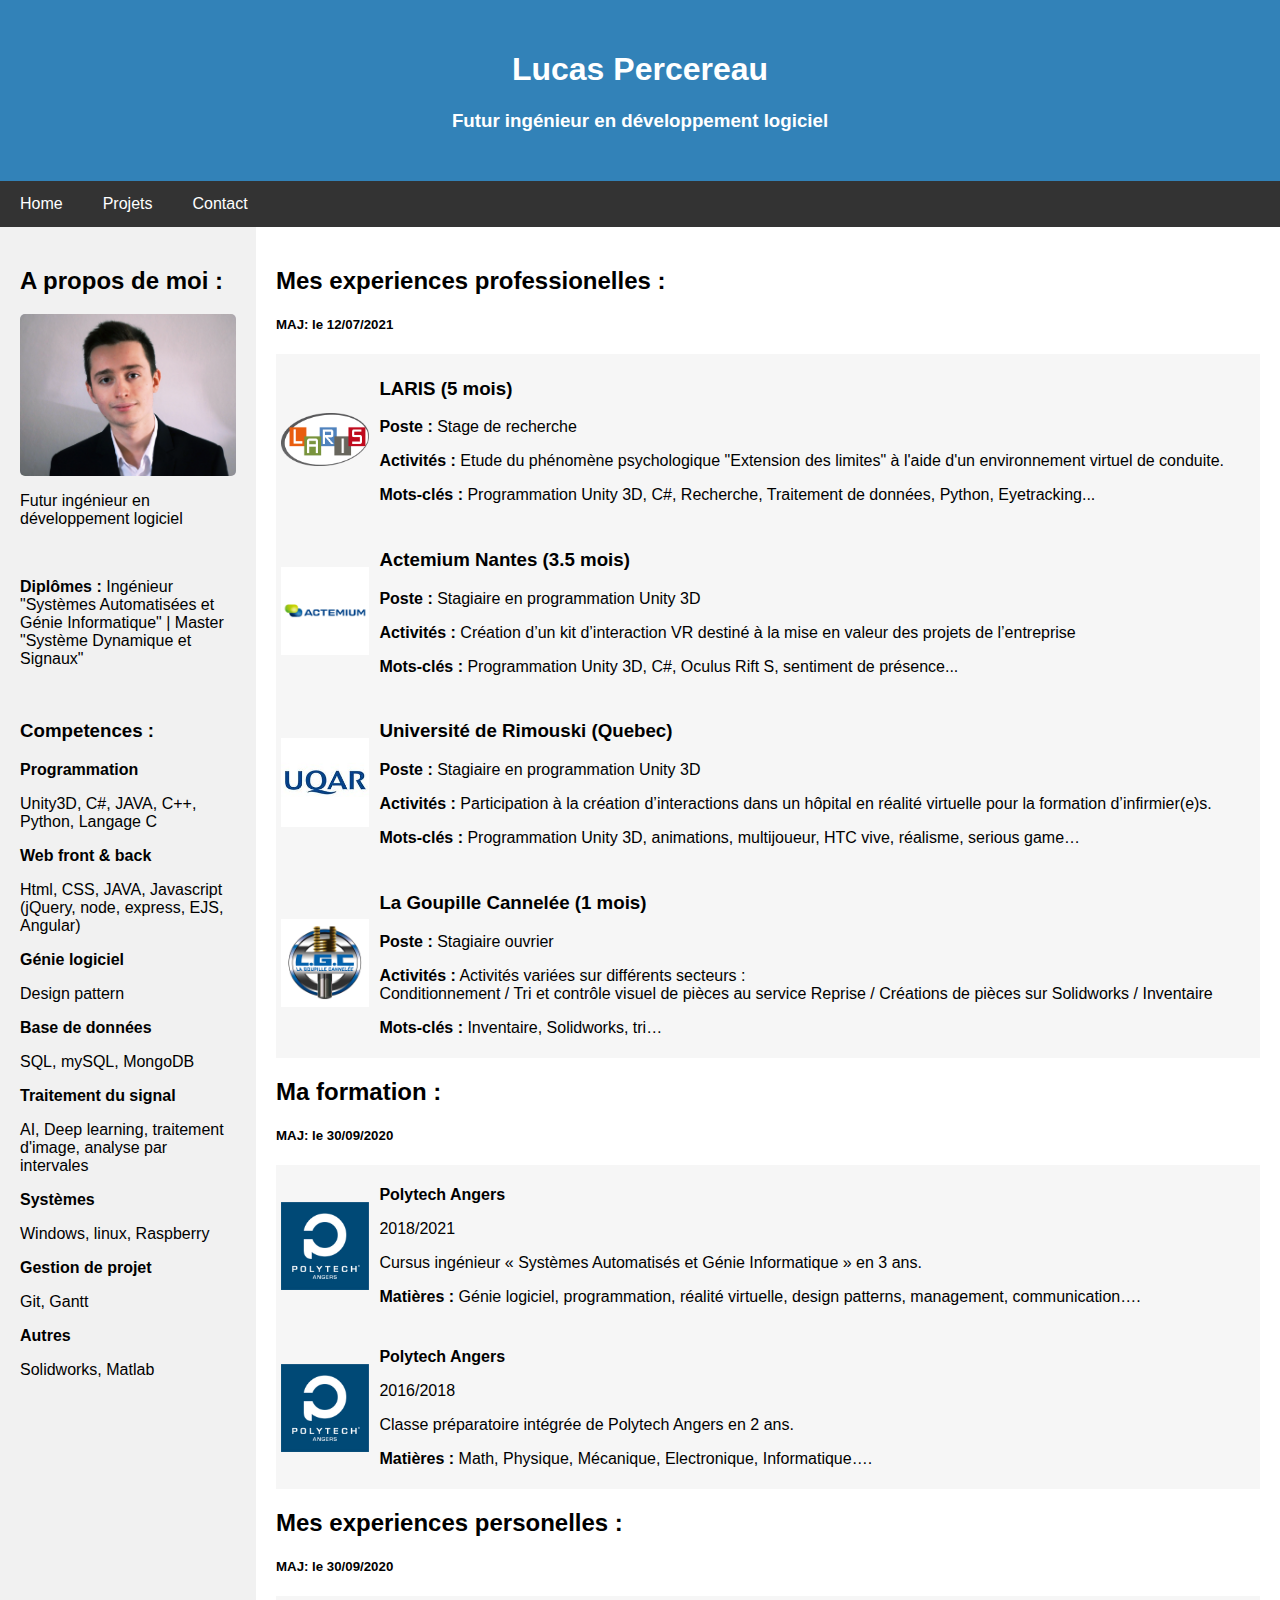
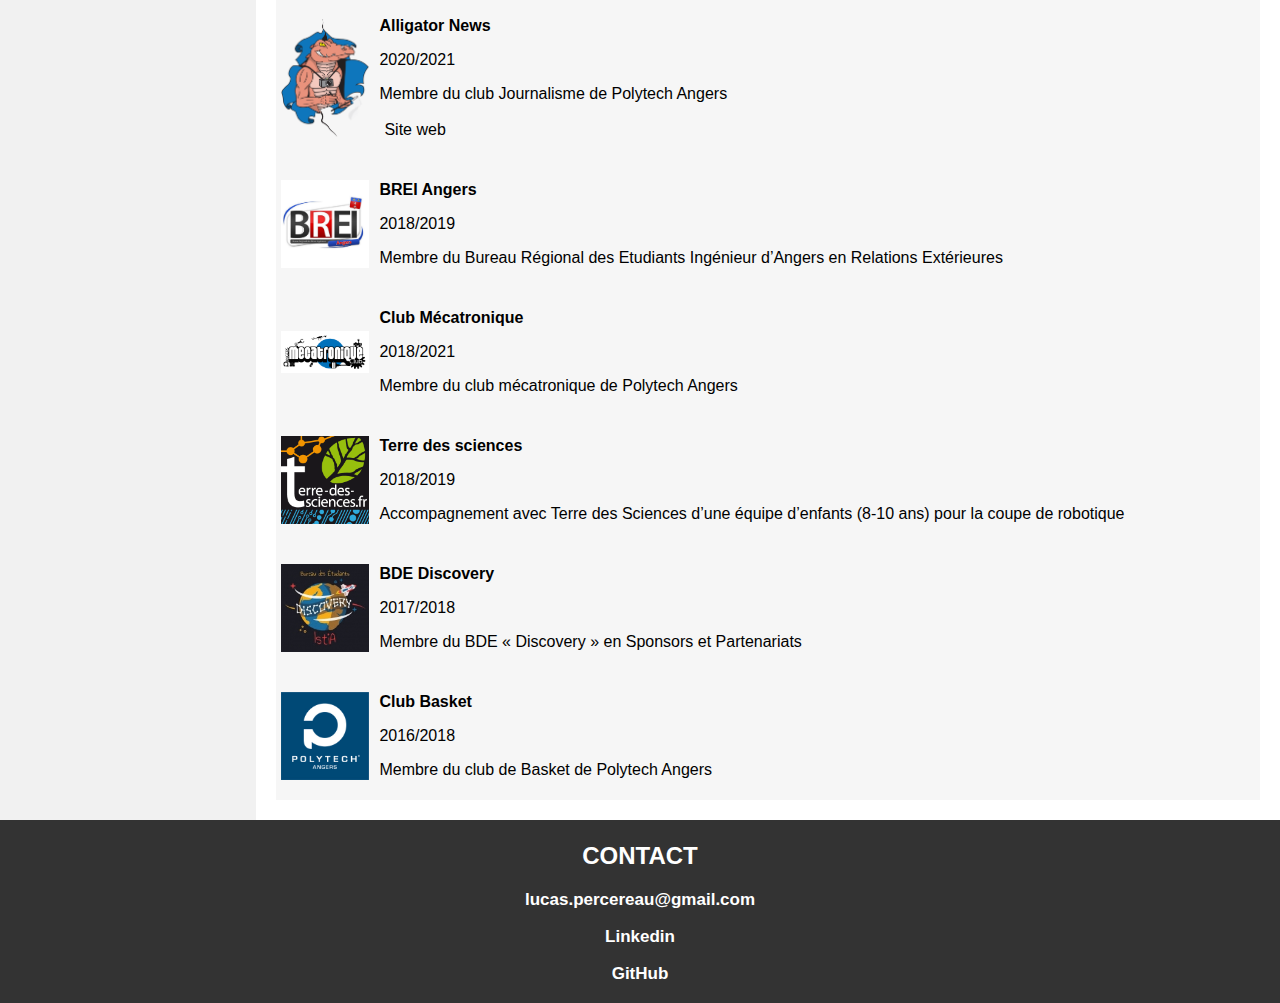
==== commit fdac45c5: "dab" ====
--- a/index.html
+++ b/index.html
@@ -12,8 +12,7 @@
 	<!-- Header -->
 	<div class="header">
 	  	<h1>Lucas Percereau</h1>
-	 	<p>Etudiant Ingénieur | Polytech Angers</p>
-	  	<p>5A Systèmes Automatisées et Génie Informatique | Master Recherche</p>
+	 	<h3>Futur ingénieur en développement logiciel</h3>
 	</div>
 
 	<!-- Navigation Bar -->
@@ -28,31 +27,50 @@
 
 		<div class="side">
 			<h2>A propos de moi :</h2>
-			<img class="img" src="pp.png" alt="photo de profil">
-			<p>Etudiant ingénieur en 5ème année a Polytech Angers</p>
-			<p><b>Spécialité : </b>Systèmes Automatisées et Génie Informatique</p>
-			<h3>Competences :</h3>
-			<p>Unity 3D  <progress id="progress1" max="100" value="100"></progress></p>
-			<p>C#  <progress id="progress2" max="100" value="95"></progress></p>
-			<p>Python  <progress id="progress3" max="100" value="80"></progress></p>
-			<p>Java / J2EE  <progress id="progress4" max="100" value="65"></progress></p>
-			<p>C++  <progress id="progress5" max="100" value="60"></progress></p>
-			<p>Langage C  <progress id="progress6" max="100" value="50"></progress></p>		 
-			<p>Html/CSS  <progress id="progress7" max="100" value="80"></progress></p> 
-			<p>JavaScript  <progress id="progress8" max="100" value="65"></progress></p> 
-			<p>Php  <progress id="progress9" max="100" value="50"></progress></p> 
-			<p>SQL/Oracle  <progress id="progress10" max="100" value="50"></progress></p> 
-			<p>SolidWorks  <progress id="progress11" max="100" value="60"></progress></p>
-			<p>MatLab  <progress id="progress12" max="100" value="40"></progress></p> 
-			<p>Pack Office  <progress id="progress13" max="100" value="80"></progress></p>   
+			<img class="img" src="pp.png" alt="photo de profil">			
+			<p>Futur ingénieur en développement logiciel</p>
+			<br>
+			<p><b>Diplômes :</b> Ingénieur "Systèmes Automatisées et Génie Informatique" | Master "Système Dynamique et Signaux"</p>
+			<br>
+			<h3>Competences :</h3>	
+			<b>Programmation</b>
+			<p>Unity3D, C#, JAVA, C++, Python, Langage C</p>
+			<b>Web front & back</b>
+			<p>Html, CSS, JAVA, Javascript (jQuery, node, express, EJS, Angular)</p>
+			<b>Génie logiciel</b>
+			<p>Design pattern</p> 
+			<b>Base de données</b>
+			<p>SQL, mySQL, MongoDB</p> 
+			<b>Traitement du signal</b>
+			<p>AI, Deep learning, traitement d'image, analyse par intervales</p> 
+			<b>Systèmes</b>
+			<p>Windows, linux, Raspberry</p> 
+			<b>Gestion de projet</b>
+			<p>Git, Gantt</p> 
+			<b>Autres</b>
+			<p>Solidworks, Matlab</p> 
 		</div>
 		  
 	  	<div class="main">
 			<h2>Mes experiences professionelles :</h2>
-			<h5>MAJ: le 30/09/2020</h5>	
-			<div class="experiencesPro">
-				<div class="experiencesProIcone">
-					<span class="helper"></span><img class="img-home" src="actemium.png" alt="Logo polyech">
+			<h5>MAJ: le 12/07/2021</h5>	
+			<div class="experiencesPro">
+				<div class="experiencesProIcone">
+					<span class="helper"></span><img class="img-home" src="laris.png" alt="Logo polyech">
+				</div>
+				<div class="experiencesProContent">
+					<p><h3>LARIS (5 mois)</h3></p>
+					<p><b>Poste :</b> Stage de recherche</p> 					
+					<p><b>Activités :</b>
+					Etude du phénomène psychologique "Extension des limites" à l'aide d'un environnement virtuel de conduite.
+					</p>
+					<p><b>Mots-clés : </b>Programmation Unity 3D, C#, Recherche, Traitement de données, Python, Eyetracking...
+					</p>
+				</div>		   
+			</div>
+			<div class="experiencesPro">
+				<div class="experiencesProIcone">
+					<span class="helper"></span><img class="img-home" src="actemium.png" alt="Logo actemium">
 				</div>
 				<div class="experiencesProContent">
 					<p><h3>Actemium Nantes (3.5 mois)</h3></p>
